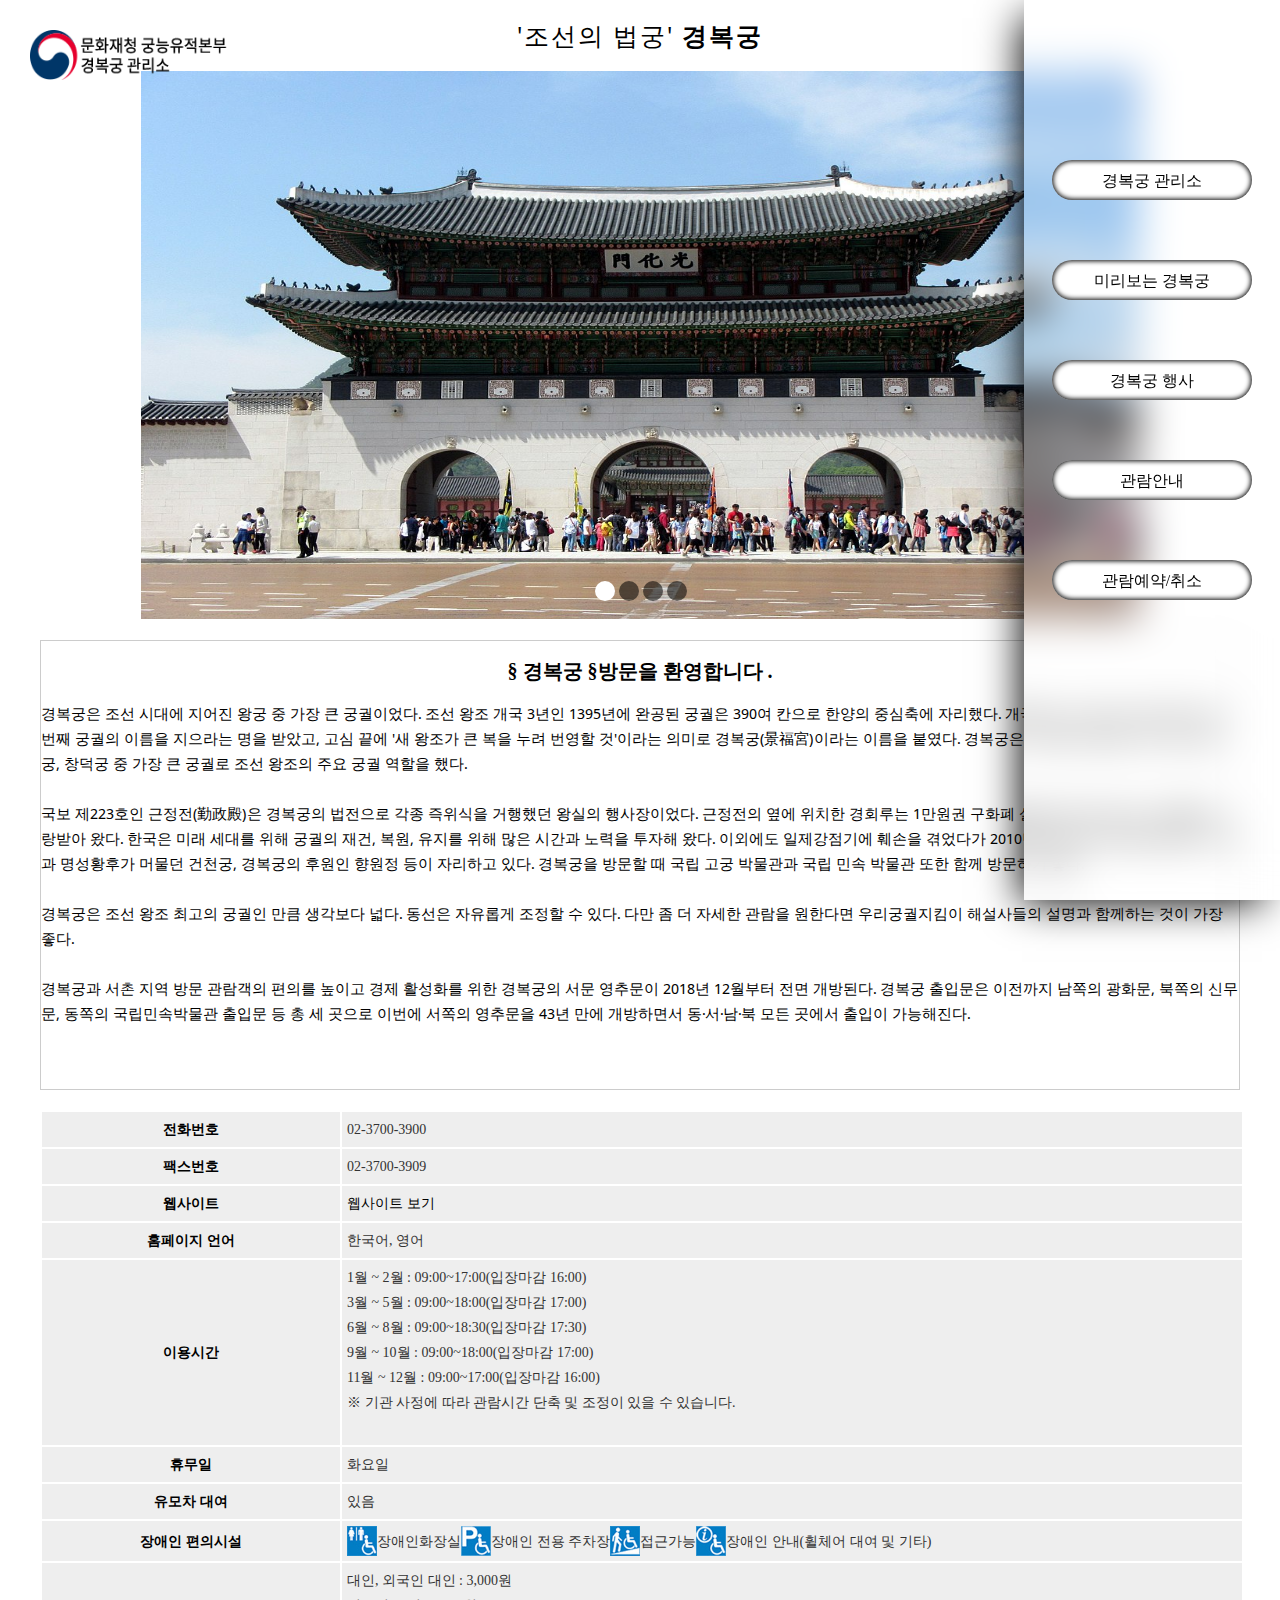
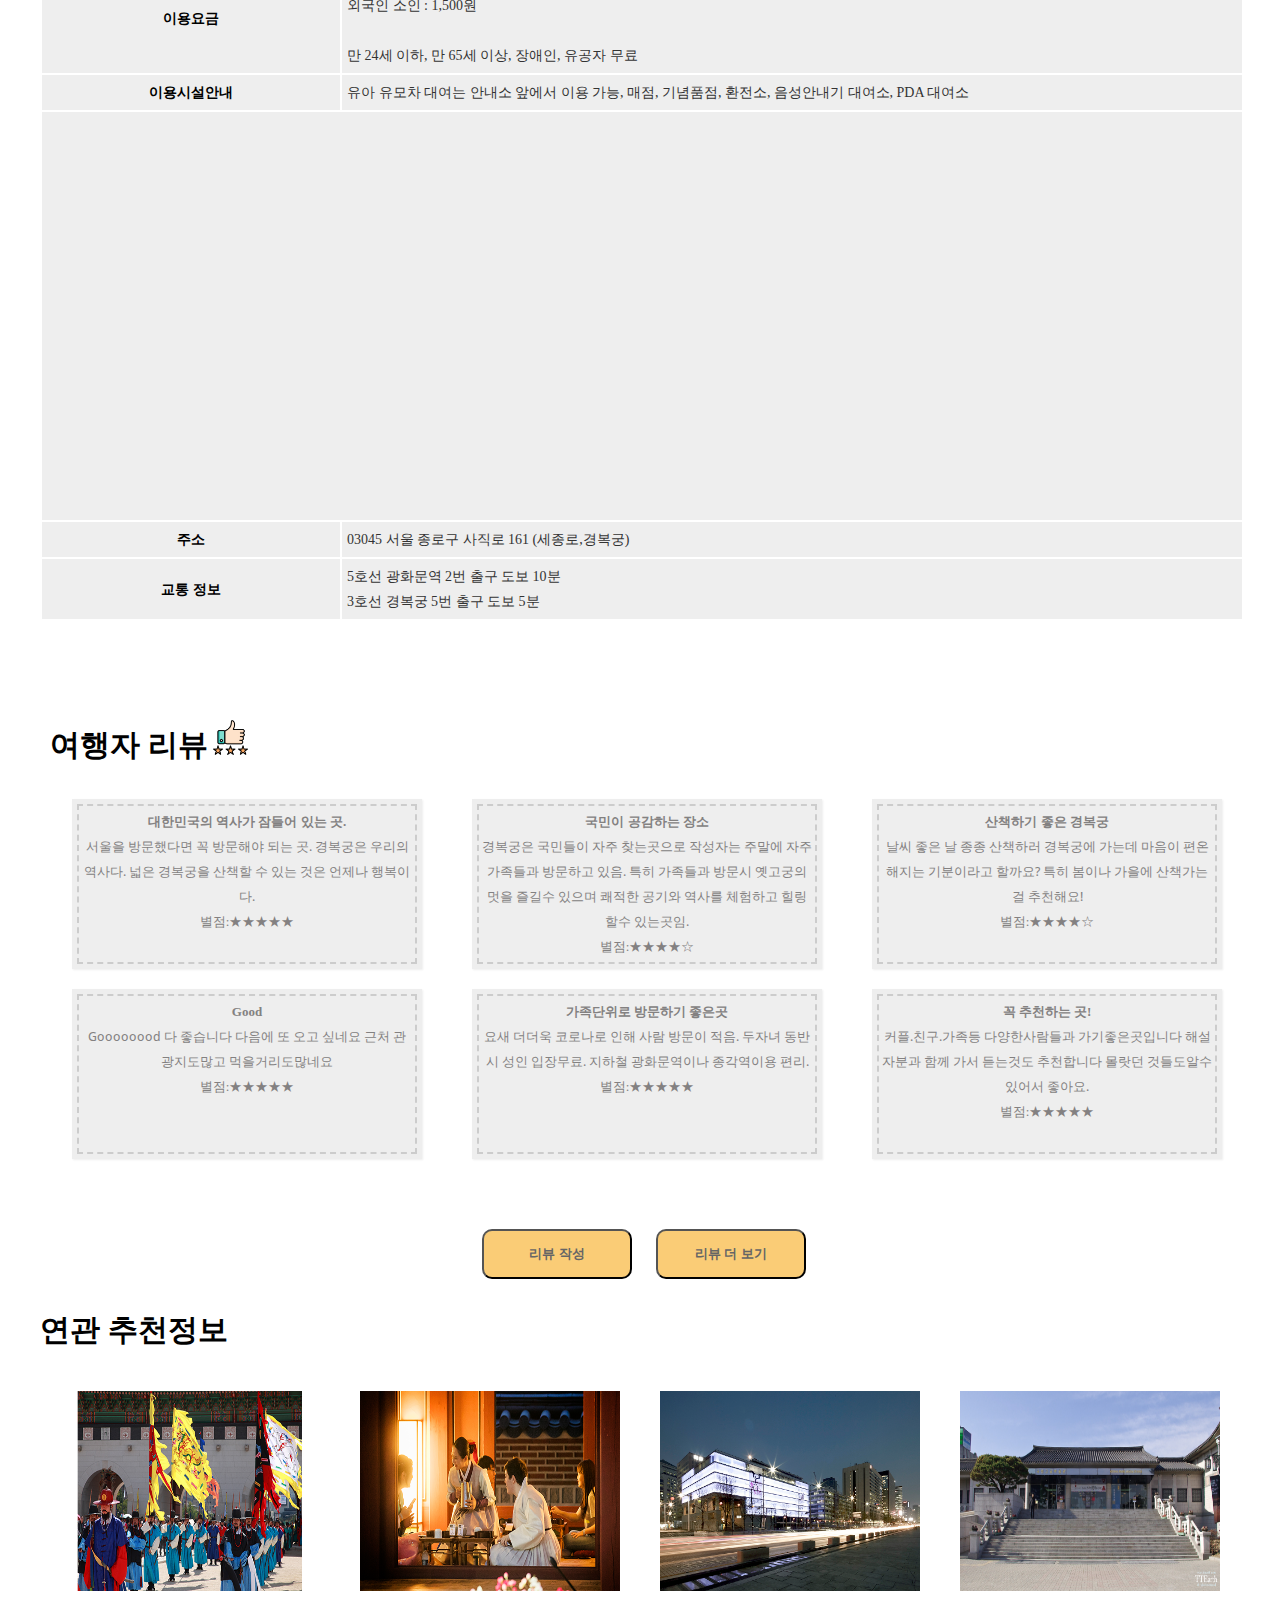
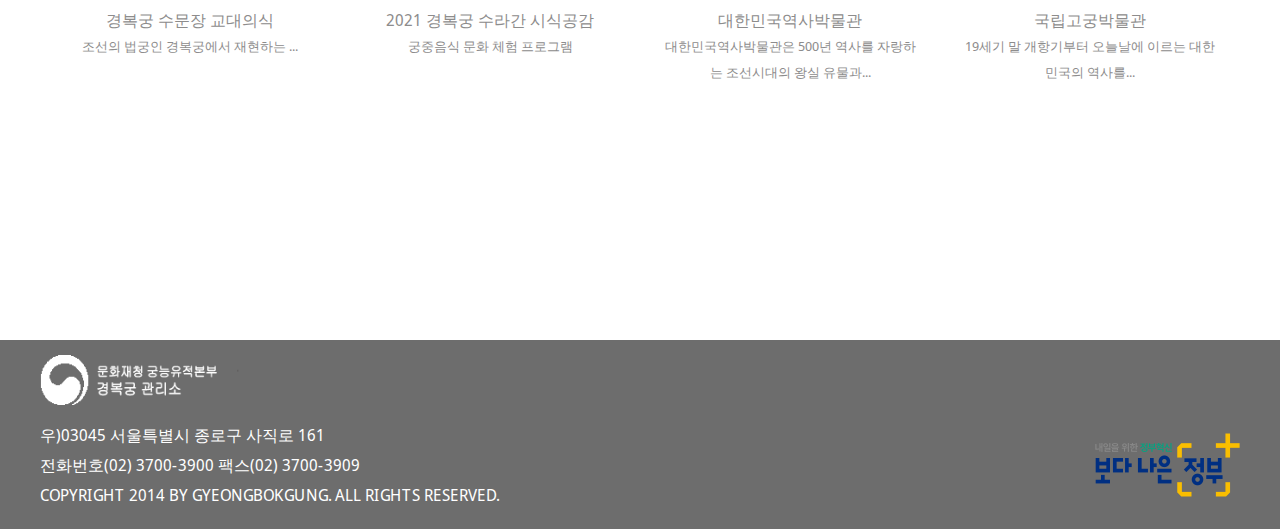
==== sub1.html @ a593772b "11" ====
<!DOCTYPE html>
<html lang="en">

<head>
    <meta charset="UTF-8">
    <meta http-equiv="X-UA-Compatible" content="IE=edge">
    <meta name="viewport" content="width=device-width, initial-scale=1.0">
    <title>Sub Document</title>

    <link rel="stylesheet" href="css/common.css">
    <link rel="stylesheet" href="css/sub.css">
    <link rel="preconnect" href="https://fonts.googleapis.com">
    <link rel="preconnect" href="https://fonts.gstatic.com" crossorigin>
    <link href="https://fonts.googleapis.com/css2?family=Noto+Sans+Display:wght@600&display=swap" rel="stylesheet">

    <script src="https://ajax.aspnetcdn.com/ajax/jQuery/jquery-3.6.0.min.js"></script>
    <script>
        $(function(){
        $("#hamburgermenu").hide();
    })

                $(function(){
        $("#hamburgernav").click(function(){
            $("#hamburgermenu").toggle();
        })

        $(window).scroll(function(){
            $("#hamburgermenu").hide();
        })
    })
    </script>

</head>

<body>
    <header id = "header">
        <a href="./index.html"><div id ="logo"><img src="./image/header/logo3.png"></div></a>
        <img src="./image/header/hamburgericon2.png" alt ="xx" id ="hamburgernav">
        <div id = "hamburgermenu">
            <div class="item item1"><a href="./sub1.html">경복궁 관리소</a></div>
                <div class="item item2"><a href="./sub3.html">미리보는 경복궁</a></div>
                <div class="item item3"><a href="./sub2.html">경복궁 행사</a></div>
                <div class="item item4"><a href="./sub1.html">관람안내</a></div>
                <div class="item item5"><a href="./sub1.html">관람예약/취소</a></div>
        </div>
    </header>

    <p class="p1">'조선의 법궁'<b> 경복궁</b></p>
    <div id="slidewrap">
        <div class="slider">
            <input type="radio" name="slide" id="slide1" checked>
            <input type="radio" name="slide" id="slide2">
            <input type="radio" name="slide" id="slide3">
            <input type="radio" name="slide" id="slide4">
            <ul id="imgholder" class="imgs">
                <li><img src="img/m1.jpg" alt=""></li>
                <li><img src="img/m2.jpg" alt=""></li>
                <li><img src="img/m3.jpg" alt=""></li>
                <li><img src="img/m4.jpg" alt=""></li>
            </ul>
            <div class="bullets">
                <label for="slide1">&nbsp;</label>
                <label for="slide2">&nbsp;</label>
                <label for="slide3">&nbsp;</label>
                <label for="slide4">&nbsp;</label>
            </div>
        </div>

    </div>
    </div>


    <div id="textbox">
        <h3><b>§ 경복궁 §</b>방문을 환영합니다 .</h3>
        <p>
            경복궁은 조선 시대에 지어진 왕궁 중 가장 큰 궁궐이었다. 조선 왕조 개국 3년인 1395년에 완공된 궁궐은 390여 칸으로 한양의 중심축에 자리했다. 개국공신 정도전은 태조로부터 첫 번째
            궁궐의 이름을 지으라는 명을 받았고, 고심 끝에 '새 왕조가 큰 복을 누려 번영할 것'이라는 의미로 경복궁(景福宮)이라는 이름을 붙였다. 경복궁은 5대궁인 경희궁, 덕수궁, 창경궁, 창덕궁 중
            가장 큰 궁궐로 조선 왕조의 주요 궁궐 역할을 했다.<br><br>

            국보 제223호인 근정전(勤政殿)은 경복궁의 법전으로 각종 즉위식을 거행했던 왕실의 행사장이었다. 근정전의 옆에 위치한 경회루는 1만원권 구화폐 실릴 만큼 대표적인 건축물로 사랑받아 왔다.
            한국은 미래 세대를 위해 궁궐의 재건, 복원, 유지를 위해 많은 시간과 노력을 투자해 왔다. 이외에도 일제강점기에 훼손을 겪었다가 2010년에 완전히 복원된 광화문, 고종과 명성황후가 머물던
            건천궁, 경복궁의 후원인 향원정 등이 자리하고 있다. 경복궁을 방문할 때 국립 고궁 박물관과 국립 민속 박물관 또한 함께 방문하기 좋다.<br><br>

            경복궁은 조선 왕조 최고의 궁궐인 만큼 생각보다 넓다. 동선은 자유롭게 조정할 수 있다. 다만 좀 더 자세한 관람을 원한다면 우리궁궐지킴이 해설사들의 설명과 함께하는 것이 가장
            좋다.<br><br>

            경복궁과 서촌 지역 방문 관람객의 편의를 높이고 경제 활성화를 위한 경복궁의 서문 영추문이 2018년 12월부터 전면 개방된다. 경복궁 출입문은 이전까지 남쪽의 광화문, 북쪽의 신무문, 동쪽의
            국립민속박물관 출입문 등 총 세 곳으로 이번에 서쪽의 영추문을 43년 만에 개방하면서 동·서·남·북 모든 곳에서 출입이 가능해진다.<br>
        </p>

    </div>

    <div id="tablebox">
        <table>
            <tr>
                <th>전화번호</th>
                <td>02-3700-3900</td>
            </tr>

            <tr>
                <th>팩스번호</th>
                <td>02-3700-3909</td>
            </tr>
            <tr>
                <th>웹사이트</th>
                <td>
                    <a href="http://www.royalpalace.go.kr:8080/" target="_blank" title="새창열림">웹사이트 보기
                    </a>
                </td>
            </tr>
            <tr>
                <th>홈페이지 언어</th>
                <td>한국어, 영어</td>
            </tr>

            <tr>
                <th>이용시간</th>
                <td>1월 ~ 2월 : 09:00~17:00(입장마감 16:00)
                    <br>3월 ~ 5월 : 09:00~18:00(입장마감 17:00)
                    <br>6월 ~ 8월 : 09:00~18:30(입장마감 17:30)
                    <br>9월 ~ 10월 : 09:00~18:00(입장마감 17:00)
                    <br>11월 ~ 12월 : 09:00~17:00(입장마감 16:00)
                    <br>※ 기관 사정에 따라 관람시간 단축 및 조정이 있을 수 있습니다.
                    <br>
                    <br>
                </td>
            </tr>
            <tr>
                <th>휴무일</th>
                <td>화요일</td>
            </tr>
            <tr>
                <th>유모차 대여</th>
                <td>있음</td>
            </tr>
            <tr>
                <th>장애인 편의시설</th>
                <td>
                    <img src="img/A.jpg" alt="">장애인화장실
                    <img src="img/B.jpg" alt="">장애인 전용 주차장
                    <img src="img/C.jpg" alt="">접근가능
                    <img src="img/E.jpg" alt="">장애인 안내(휠체어 대여 및 기타)
                </td>
            </tr>
            <tr>
                <th>이용요금</th>
                <td>대인, 외국인 대인 : 3,000원
                    <br>외국인 소인 : 1,500원
                    <br>
                    <br>만 24세 이하, 만 65세 이상, 장애인, 유공자 무료
                    <br>
                </td>
            </tr>
            <tr>
                <th>이용시설안내</th>
                <td>유아 유모차 대여는 안내소 앞에서 이용 가능, 매점, 기념품점, 환전소, 음성안내기 대여소, PDA 대여소</td>
            </tr>
            <tr id="map">
                <th colspan="2">
                    <a href="#"><iframe
                            src="https://www.google.com/maps/embed?pb=!1m18!1m12!1m3!1d101182.64197414236!2d126.9070031582031!3d37.57961700000001!2m3!1f0!2f0!3f0!3m2!1i1024!2i768!4f13.1!3m3!1m2!1s0x357ca2c74aeddea1%3A0x8b3046532cc715f6!2z6rK967O16raB!5e0!3m2!1sko!2skr!4v1636531892532!5m2!1sko!2skr"
                            width="1200" height="400" style="border:0;" allowfullscreen="" loading="lazy"></iframe>
                    </a>
                </th>
            </tr>


            <tr>
                <th>주소</th>
                <td>03045 서울 종로구 사직로 161 (세종로,경복궁)</td>
            </tr>
            <tr>
                <th>교통 정보</th>
                <td>5호선 광화문역 2번 출구 도보 10분<br>
                    3호선 경복궁 5번 출구 도보 5분 </td>
            </tr>


        </table>

    </div>
    <div id="review">
        <h3>여행자 리뷰</h3><img src="img/review.png" class="reimg">
        <div id="reviewbox">
            <div class="box">
                <h4>대한민국의 역사가 잠들어 있는 곳.</h4>
                <p>서울을 방문했다면 꼭 방문해야 되는 곳. 경복궁은 우리의 역사다. 넓은 경복궁을 산책할 수 있는 것은 언제나 행복이다.</p>별점:★★★★★
            </div>
            <div class="box">
                <h4>국민이 공감하는 장소</h4>
                <p>경복궁은 국민들이 자주 찾는곳으로 작성자는 주말에 자주 가족들과 방문하고 있음.
                    특히 가족들과 방문시 옛고궁의 멋을 즐길수 있으며 쾌적한 공기와
                    역사를 체험하고 힐링할수 있는곳임.</p>별점:★★★★☆
            </div>
            <div class="box">
                <h4>산책하기 좋은 경복궁</h4>
                <p>날씨 좋은 날 종종 산책하러 경복궁에 가는데 마음이 편온해지는 기분이라고 할까요? 특히 봄이나 가을에 산책가는 걸 추천해요!</p>별점:★★★★☆
            </div>
            <div class="box">
                <h4>Good</h4>
                <p>Goooooood 다 좋습니다 다음에 또 오고 싶네요 근처 관광지도많고 먹을거리도많네요</p>별점:★★★★★
            </div>
            <div class="box">
                <h4>가족단위로 방문하기 좋은곳</h4>
                <p>요새 더더욱 코로나로 인해 사람 방문이 적음. 두자녀 동반시 성인 입장무료. 지하철 광화문역이나 종각역이용 편리.</p>별점:★★★★★
            </div>

            <div class="box">
                <h4>꼭 추천하는 곳!</h4>
                <p>커플.친구.가족등 다양한사람들과 가기좋은곳입니다 해설자분과 함께 가서 듣는것도 추천합니다 몰랏던 것들도알수있어서 좋아요.</p>별점:★★★★★
             
            </div>

        <div class="button">
            <button class="blink">리뷰 작성</button>
            <button class="blink">리뷰 더 보기</button>
        </div>
    </div>


    </div>

    <div id="re1">
        <h3>연관 추천정보</h3>
        <div id="box1">

            <div class="box">
                <a href="https://www.royalpalace.go.kr/"><img src="img/sumun01.jpg" alt=""></a>
                <div class="info">
                    <p>경복궁 수문장 교대의식<br>
                        <small>조선의 법궁인 경복궁에서 재현하는 ...</small>
                    </p>

                </div>
            </div>

            <div class="box">
                <a href="https://www.royalpalace.go.kr/"><img src="img/suragan02.png" alt=""></a>
                <div class="info">
                    <p>2021 경복궁 수라간 시식공감<br>
                        <small>궁중음식 문화 체험 프로그램</small>
                    </p>
                </div>
            </div>

            <div class="box">
                <a href="http://www.much.go.kr"><img src="img/safe.jpg" alt=""></a>
                <div class="info">
                    <p>대한민국역사박물관<br>
                        <small>대한민국역사박물관은 500년 역사를
                            자랑하는 조선시대의 왕실 유물과...</small>
                    </p>

                </div>
            </div>

            <div class="box">
                <a href="https://www.gogung.go.kr/main.do"><img src="img/museum.jpg" alt=""></a>
                <div class="info">
                    <p>국립고궁박물관<br>
                        <small>19세기 말 개항기부터 오늘날에 이르는
                            대한민국의 역사를...</small>
                    </p>

                </div>
            </div>
        </div>

    </div>
    <footer>
        <div id = "footer">
            <div id = "logo2">
                <img src="./image/footer/logo2.png">
            </div>
            <div id = "description">
                <p>
                    우)03045 서울특별시 종로구 사직로 161<br>
                    전화번호(02) 3700-3900 팩스(02) 3700-3909<br>
                    COPYRIGHT 2014 BY GYEONGBOKGUNG. ALL RIGHTS RESERVED.
                </p>
                <div id = "logo3">
                    <img src="./image/footer/logo3.png">
                </div>
            </div>
        </div>
    </footer>

</body>
---- css/sub.css ----
@charset "utf-8";

* {margin: 0; padding: 0; box-sizing: border-box; }
ul, ol,li {list-style: none; }
p {font-family: 'Noto Sans Display', sans-serif;}

.p1 {font-size: 25px; text-align: center; line-height: 50px; padding: 10px; letter-spacing: 2px;}

 #slidewrap {width: 1000px; height: 550px; border: 1px solid #fff; margin: 0 auto; overflow: hidden;}
 .slider img {width: 1000px; height: 550px;}

 a {
  text-decoration: none;
}

 a:hover {
  color: black;
}

a:visited {
  color: black;
}

a:link {
  color: black;
}

.slider{
  width: 1000px;
  height: 550px;
  position: relative;
  margin: 0 auto;
  overflow: hidden;
}
.slider input[type=radio]{
  display: none;
}

ul.imgs{ 
  padding: 0;
  margin: 0;
}
ul.imgs li{
  position: absolute;
  left: 1000px;
  transition-delay: 1s;
  list-style: none;
  padding: 0;
  margin: 0;
}

.bullets{
  position: absolute;
  left: 50%;
  transform: translateX(-50%);
  bottom: 20px;
  z-index: 2;
}
.bullets label{
  display: inline-block;
  border-radius: 50%;
  background-color: rgba(0,0,0,0.55);
  width: 20px;
  height: 20px;
  cursor: pointer;
}

.slider input[type=radio]:nth-child(1):checked~.bullets>label:nth-child(1){
  background-color: #fff;
}
.slider input[type=radio]:nth-child(2):checked~.bullets>label:nth-child(2){
  background-color: #fff;
}
.slider input[type=radio]:nth-child(3):checked~.bullets>label:nth-child(3){
  background-color: #fff;
}
.slider input[type=radio]:nth-child(4):checked~.bullets>label:nth-child(4){
  background-color: #fff;
}

.slider input[type=radio]:nth-child(1):checked~ul.imgs>li:nth-child(1){
  left: 0;
  transition: 0.5s;
  z-index:1;
}
.slider input[type=radio]:nth-child(2):checked~ul.imgs>li:nth-child(2){
  left: 0;
  transition: 0.5s;
  z-index:1;
}
.slider input[type=radio]:nth-child(3):checked~ul.imgs>li:nth-child(3){
  left: 0;
  transition: 0.5s;
  z-index:1;
}
.slider input[type=radio]:nth-child(4):checked~ul.imgs>li:nth-child(4){
  left: 0;
  transition: 0.5s;
  z-index:1;
}

#textbox {width: 1200px; height: 450px; margin: 20px auto; border: 1px solid #ccc; }
#textbox h3 {font-size: 20px; line-height: 20px; margin: 20px 0px; text-align: center;}
#textbox p {font-size: 15px; line-height: 25px; text-align: left; }

#tablebox {width: 1200px; height: 1200px; box-sizing: border-box; margin:0 auto;}
#tablebox table {width: 1200px; height: 800px; line-height: 25px; }
#tablebox th {width:400px; font-size:14px; text-align:center;  background-color:#eee;}
#tablebox td {font-size:14px; text-align:left; width:900px; background-color:#eee;  color:#333; padding: 5px; display: flex; flex-flow: row wrap; align-items: center;}
#tablebox img {width: 30px; height: 30px; display: inline;}
#map {width:100%; height:400px; position: relative; }

#review {width: 1200px; height:550px; margin: 0 auto; padding:5px; }
#review h3 {font-size: 30px;  padding: 0px 5px; margin: 10px 0 0 0px; float: left; }
#review .reimg {width: 35px; height: 35px; margin: 5px 0px; }
#reviewbox {width: 1200px; height: 350px;  display: flex; justify-content: space-around; flex-wrap: wrap;  margin: 25px 0 0 2px;  }
#reviewbox .box {width: 350px; height: 170px; line-height: 25px;  font-size: 13px; padding: 10px; margin: 10px; background-color:#eee; box-shadow:1px 1px 2px #eee; outline:2px dashed #ccc; outline-offset: -7px; color:rgb(131, 129, 129);text-align: center; }
.p {text-align: center; width: 100%; height: 100%;}
.button {width: 350px; height: 70px; margin: 50px auto 0; }
.button .blink { width: 150px; height: 50px;  border-radius:10px; margin: 10px; color: rgb(102, 101, 101); background: rgb(250, 204, 118);justify-content: center; align-items: center;} 
.button .blink:hover {cursor: pointer; box-shadow: inset 0 5px 8px rgba(175, 100, 29, 0.2),2px 2px 4px rgba(77, 92, 231, 0.1);}

/* @keyframes blink-effect {
   50% { opacity: 0; }
} */
.blink { animation: blink-effect 4s step-end infinite; font-weight: bold; }

#re1 {width:1200px ; height:400px ; margin: 50px auto; }
#re1 h3 {font-size: 30px; float: left;  margin-bottom: 20px;}
#box1 {width: 100%; height: 350px; display: flex; justify-content:space-between; } 
#re1 .box {width:280px ; height: 300px;  text-align: center; line-height: 25px;  background-color: #fff;color: rgb(141, 140, 140);  margin: 20px; }
#re1 .box img {width: 100%; height: 200px; margin-bottom: 10px;}

header {
  width: 100%;
  height: 10vh;
  position: absolute;
  top: 0;
  left: 0;
  color: white;
  display: flex;
  /* align-items: flex-start;
  justify-content: flex-end; */
  /* background-color: blue; */
  z-index: 100;
}

header > img {
  width: 50px;
  height: 50px;
  /* justify-self: center; */
}

header > img:hover {
  cursor: pointer;
}

#header #logo {
  width: 200px;
  height: 50px;
  /* background-color: pink; */
  position: relative;
  top: 30px;
  left: 30px;
  /* left: 50%;
  transform: translateX(-75%); */
}

#header #logo img {
  width: 100%;
  height: 100%;
}

#hamburgernav {
  position: relative;
  top: 30px;
  left: 86%;
  z-index: 100;
}

#hamburgermenu {
  width: 20%;
  height: 100vh;
  position: absolute;
  top: 0%;
  right: 0;
  /* background-color: pink; */
  backdrop-filter: blur(20px);
  /* display: none; */
  box-shadow: -10px 10px 40px -8px black;
  text-align: center;
  display: flex;
  flex-direction: column;
  /* justify-content: center; */
  align-items: center;
  padding-top: 100px;
}

#hamburgermenu div {
  width: 200px;
  height: 5%;
  /* background-color: pink; */
  color: black;
  border-radius: 20px;
  background: white;
  box-shadow:  inset 0px 0px 5px 1px #000000;
  /* position: relative; */
  /* left: 50%; */
  /* transform: translateX(-50%); */
  text-align: center;
  padding-top: 11px;
  margin-top: 60px;
}

#hamburgermenu .item:hover {
  cursor: pointer;
  box-shadow:  inset 0px 0px 5px 3px #000000;
}

footer {
  width: 100%;
  height: 21vh;
  background-color: #6d6d6d;
  position: relative;
  top: 20vh;
  left: 0;
}

#footer {
  width: 1200px;
  height: 100%;
  /* background-color: pink; */
  margin: 0 auto;
  display: flex;
  flex-direction: column;
  align-content: space-between;
}

#footer #logo2 {
  width: 200px;
  height: 50px;
  /* background-color: red; */
  /* align-self: flex-start; */
  margin-top: 15px;
}

#footer #logo2 img {
  width: 100%;
  height: 100%;
}

#footer #description {
  width: 100%;
  /* height: 100%; */
  /* background-color: salmon; */
  display: flex;
  margin-top: 15px;
}

#footer #description p {
  width: 50%;
  line-height: 30px;
  color: white;
  /* background-color: springgreen; */
}

#footer #description #logo3 {
  width: 147px;
  height: 64px;
  /* background-color: turquoise; */
  align-self: center;
  margin-left: 453px;
}

#footer #description #logo3 img {
  width: 100%;
  height: 100%;
}
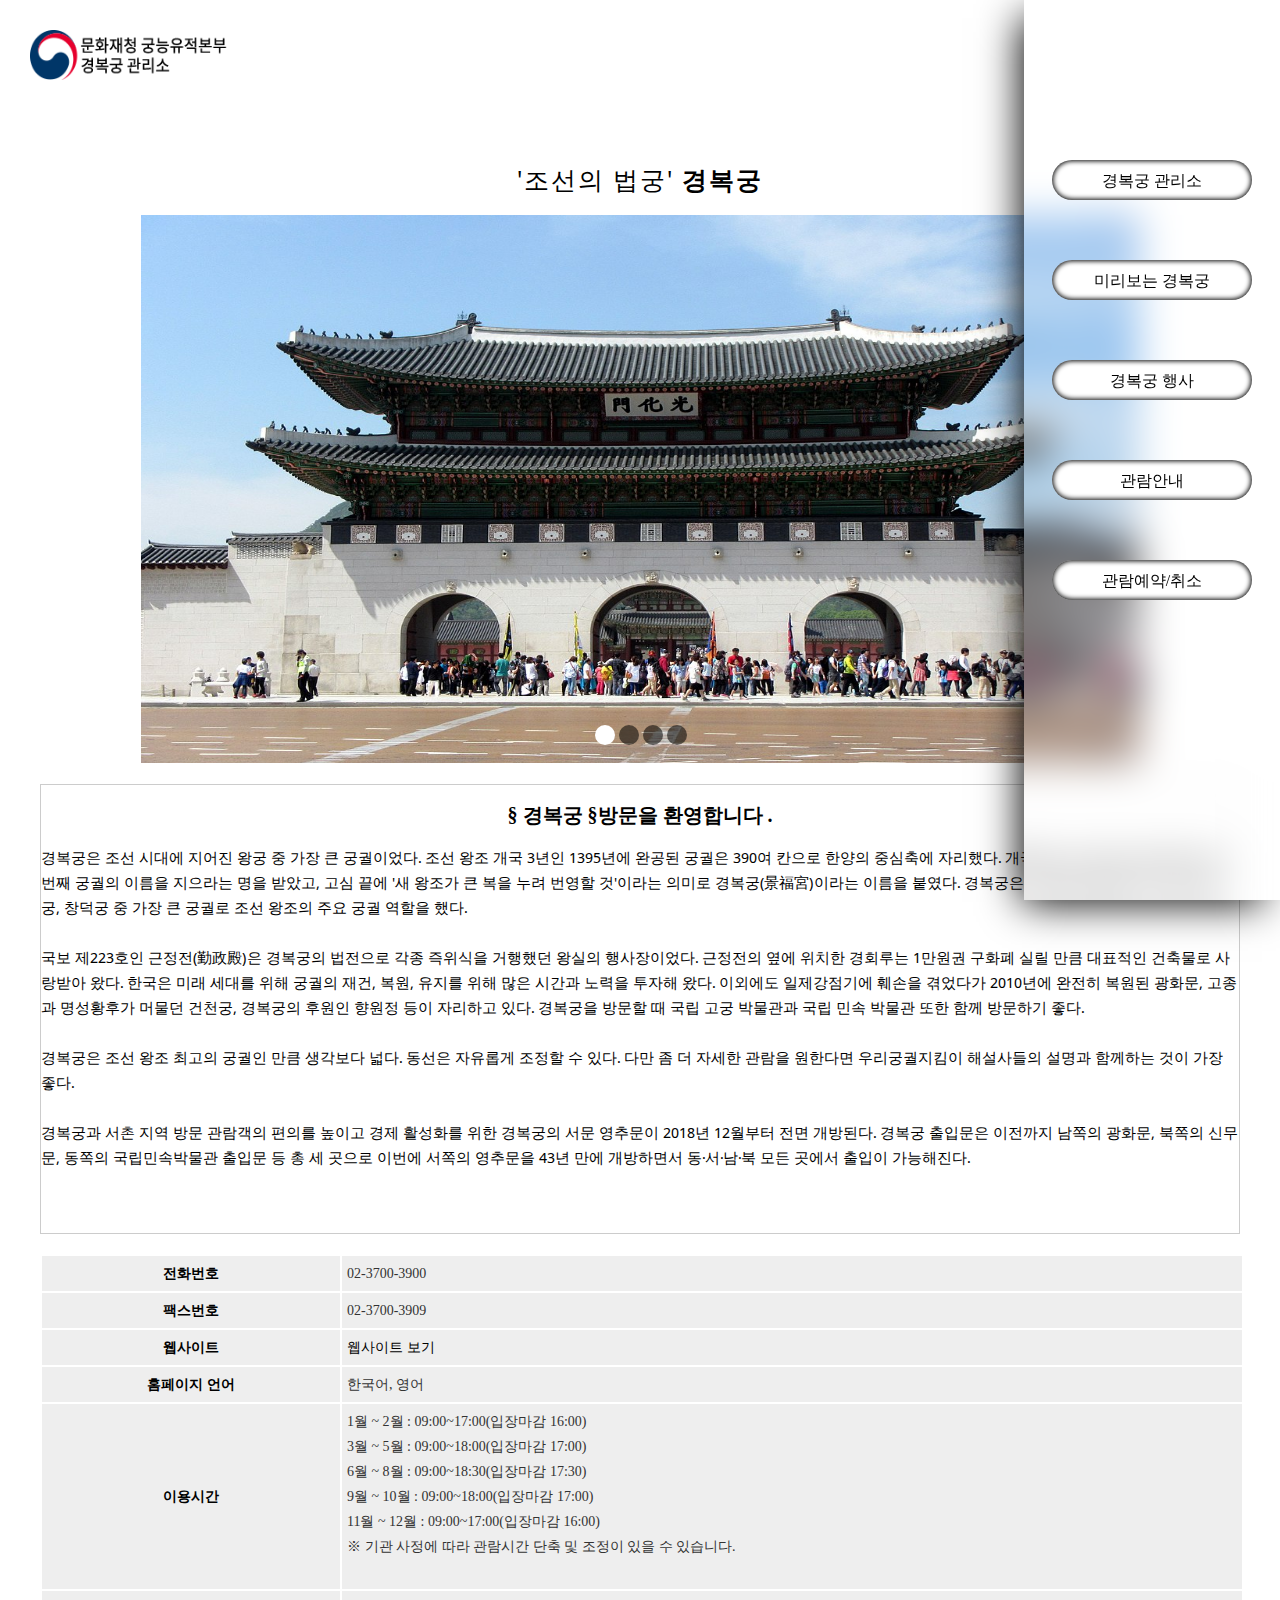
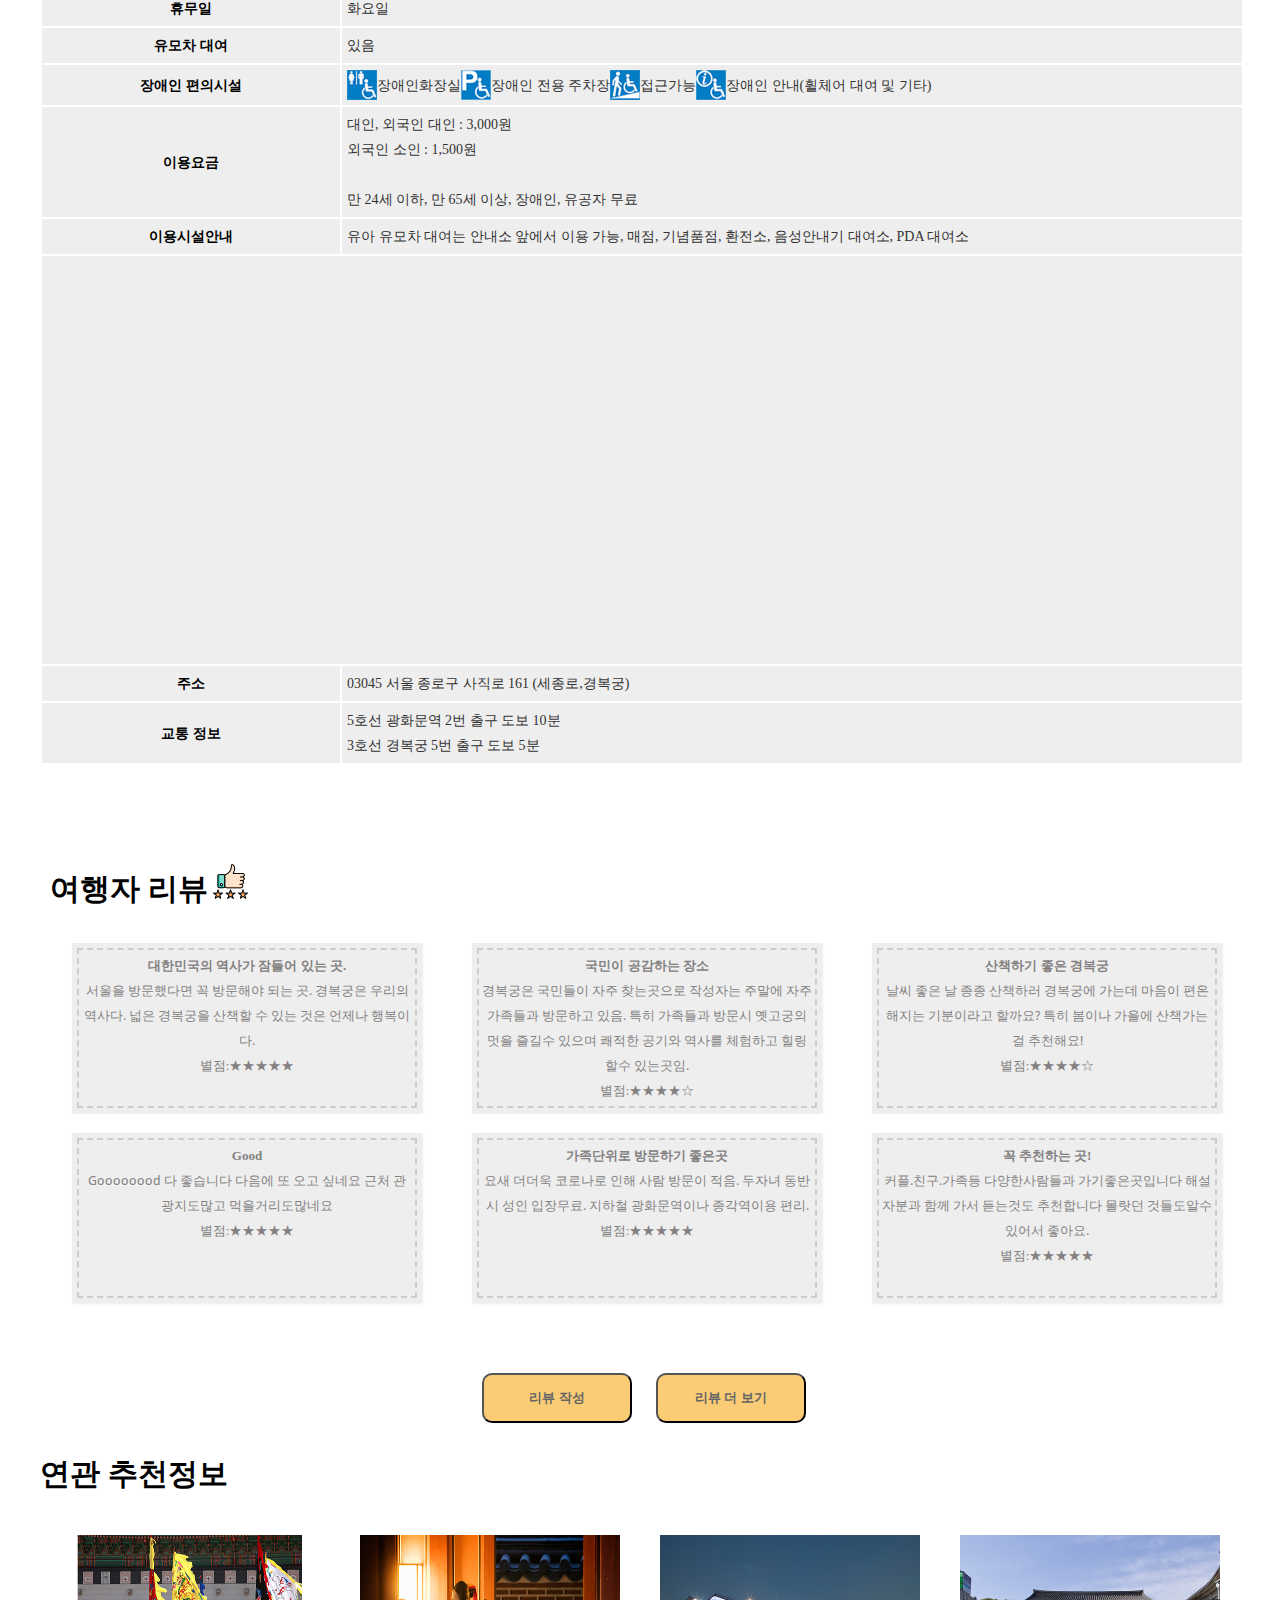
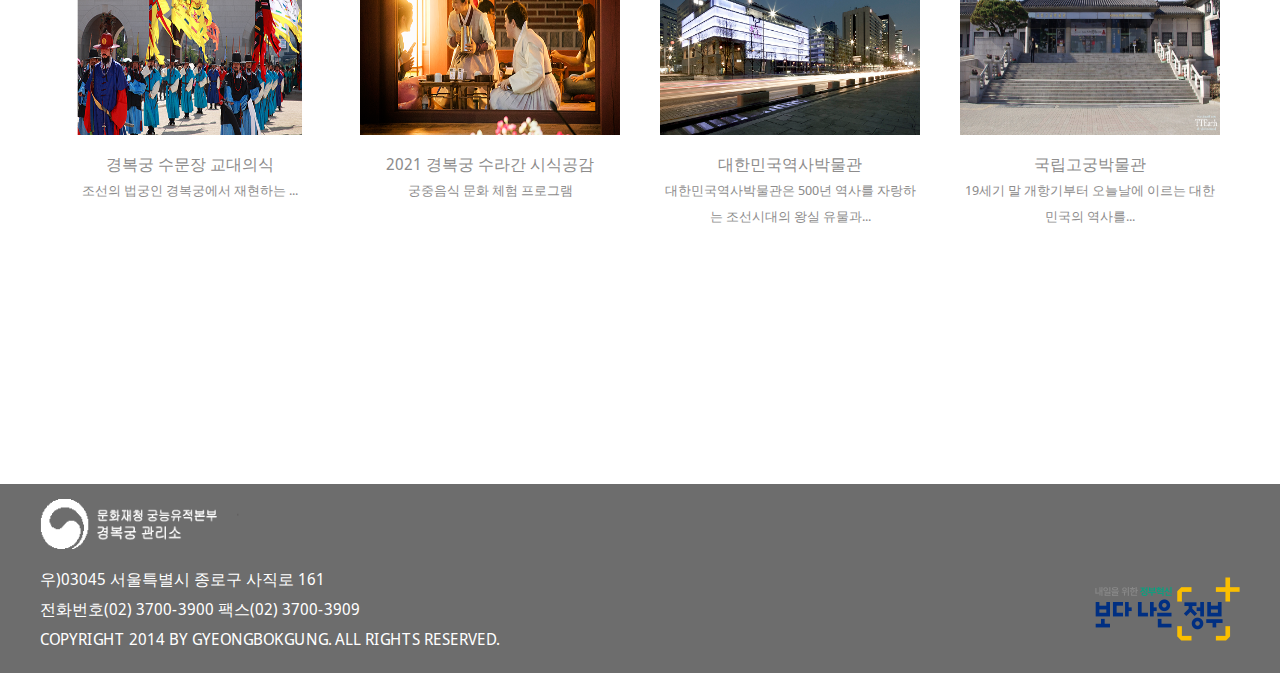
==== commit 71dc84db: "Update sub1.html" ====
--- a/sub1.html
+++ b/sub1.html
@@ -43,7 +43,7 @@
                 <div class="item item4"><a href="./sub1.html">관람안내</a></div>
                 <div class="item item5"><a href="./sub1.html">관람예약/취소</a></div>
         </div>
-    </header>
+    </header><br><br><br><br><br><br><br><br>
 
     <p class="p1">'조선의 법궁'<b> 경복궁</b></p>
     <div id="slidewrap">
